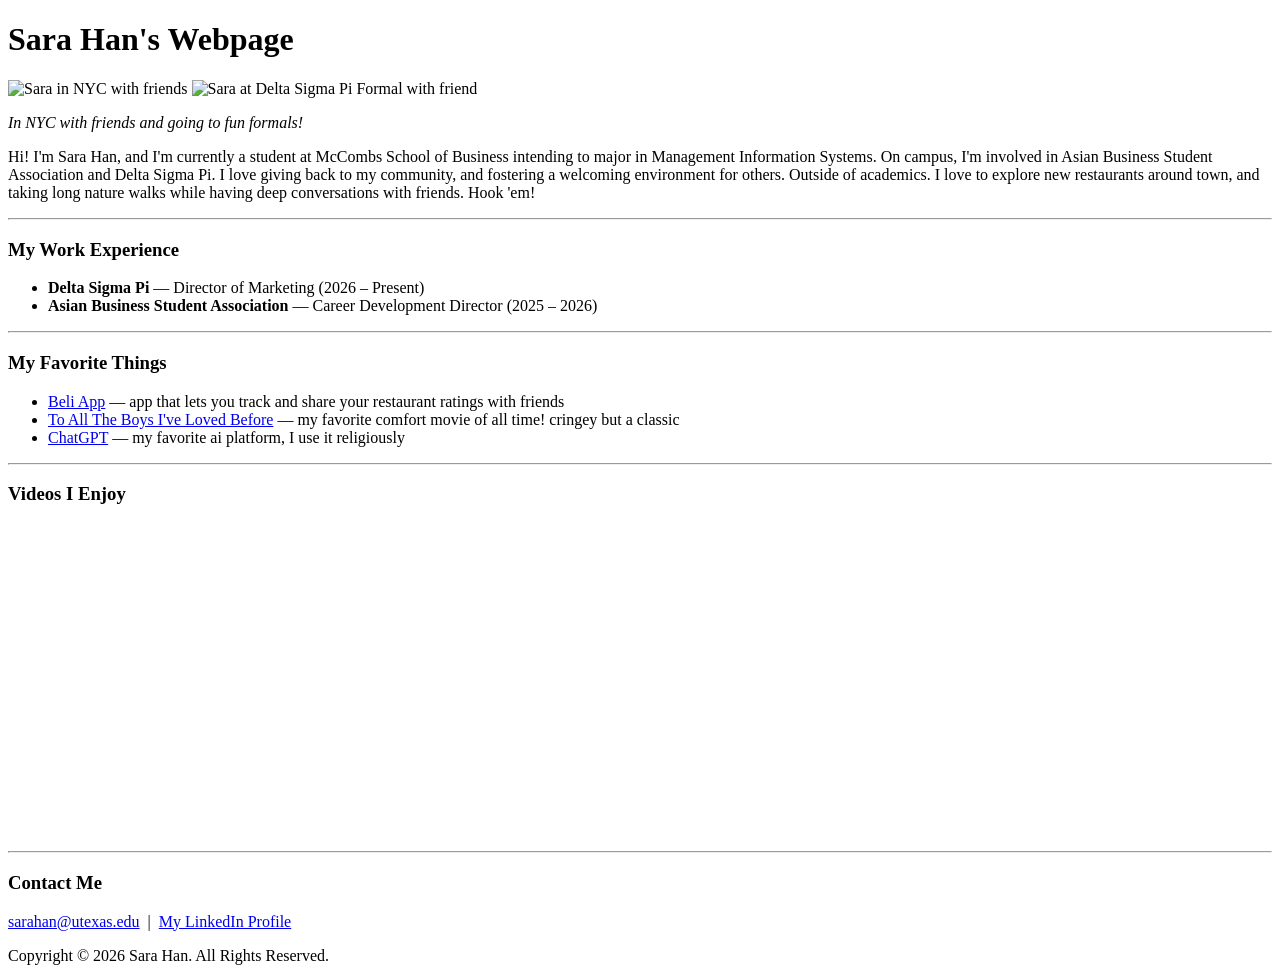
==== index.html @ ccd3fd5b "Create index.html" ====
<!DOCTYPE html>
<html>
<head>
  <!--The <title> tag is the name that shows up in the browser tab-->
  <title>Sara Han's Webpage</title>

  <!--This line connects our HTML page to a separate CSS file called style.css.
      CSS controls how the page looks (colors, fonts, spacing).
      Keeping CSS in its own file is a best practice—it keeps HTML clean.-->
  <link rel="stylesheet" href="style.css">
</head>

<body>

  <!--This is the title at the top of the page-->
  <h1 class="page-title">Sara Han's Webpage</h1>

  <!--Three photos in a horizontal row.
      The middle one is NOT actually me—see the caption below.
      Lesson for class: alt text should always be honest about what an image is.-->
  <div class="photo-row">
    <img class="row-photo"
         alt="Sara in NYC with friends"
         src="SaraNYC.jpeg" />
    <img class="row-photo"
         alt="Sara at Delta Sigma Pi Formal with friend"
         src="SaraFormal.jpeg" />
  </div>
  <p class="caption">
    <em>In NYC with friends and going to fun formals! </em>
  </p>

  <!--This is the About Me paragraph-->
  <p class="about-me">
    Hi! I'm Sara Han, and I'm currently a student at McCombs School of Business 
    intending to major in Management Information Systems. On campus, I'm involved
    in Asian Business Student Association and Delta Sigma Pi. I love giving back 
    to my community, and fostering a welcoming environment for others. Outside of 
    academics. I love to explore new restaurants around town, and taking long nature 
    walks while having deep conversations with friends. Hook 'em!
  </p>

  <hr />

  <!--Work experience as a bulleted list-->
  <h3>My Work Experience</h3>
  <ul>
    <li><strong>Delta Sigma Pi</strong> &mdash; Director of Marketing (2026 &ndash; Present)</li>
    <li><strong>Asian Business Student Association</strong> &mdash; Career Development Director (2025 &ndash; 2026)</li>
  </ul>

  <hr />

  <!--My Favorite Things: a bulleted list of links-->
  <h3>My Favorite Things</h3>
  <ul>
    <li><a href="https://beliapp.com/" target="_blank">Beli App</a> &mdash; app that lets you track and share your restaurant ratings with friends</li>
    <li><a href="https://www.imdb.com/title/tt3846674/" target="_blank">To All The Boys I've Loved Before</a> &mdash; my favorite comfort movie of all time! cringey but a classic</li>
    <li><a href="https://chatgpt.com/" target="_blank">ChatGPT</a> &mdash; my favorite ai platform, I use it religiously</li>
  </ul>

  <hr />

  <!--YouTube videos: each one is an iframe.
      Tip for students: to add your own, go to YouTube > Share > Embed,
      and copy the FULL iframe tag.-->
  <h3>Videos I Enjoy</h3>

  <div class="video-grid">

<iframe width="560" height="315" src="https://www.youtube.com/embed/PflRUUL4018?si=qaIZ7BN5LyIp2_wA" title="YouTube video player" frameborder="0" allow="accelerometer; autoplay; clipboard-write; encrypted-media; gyroscope; picture-in-picture; web-share" referrerpolicy="strict-origin-when-cross-origin" allowfullscreen></iframe>

  </div>

  <hr />

  <!--Contact section.
      The mailto: link opens the user's email program.
      LinkedIn opens in a new tab.-->
  <h3>Contact Me</h3>
  <p class="contact-line">
    <a href="mailto:sarahan@utexas.edu">sarahan@utexas.edu</a>
    &nbsp;|&nbsp;
    <a href="https://www.linkedin.com/in/sara-han28/" target="_blank">My LinkedIn Profile</a>
  </p>

  <!--Footer with copyright-->
  <footer class="page-footer">
    Copyright &copy; 2026 Sara Han. All Rights Reserved.
  </footer>

</body>
</html>
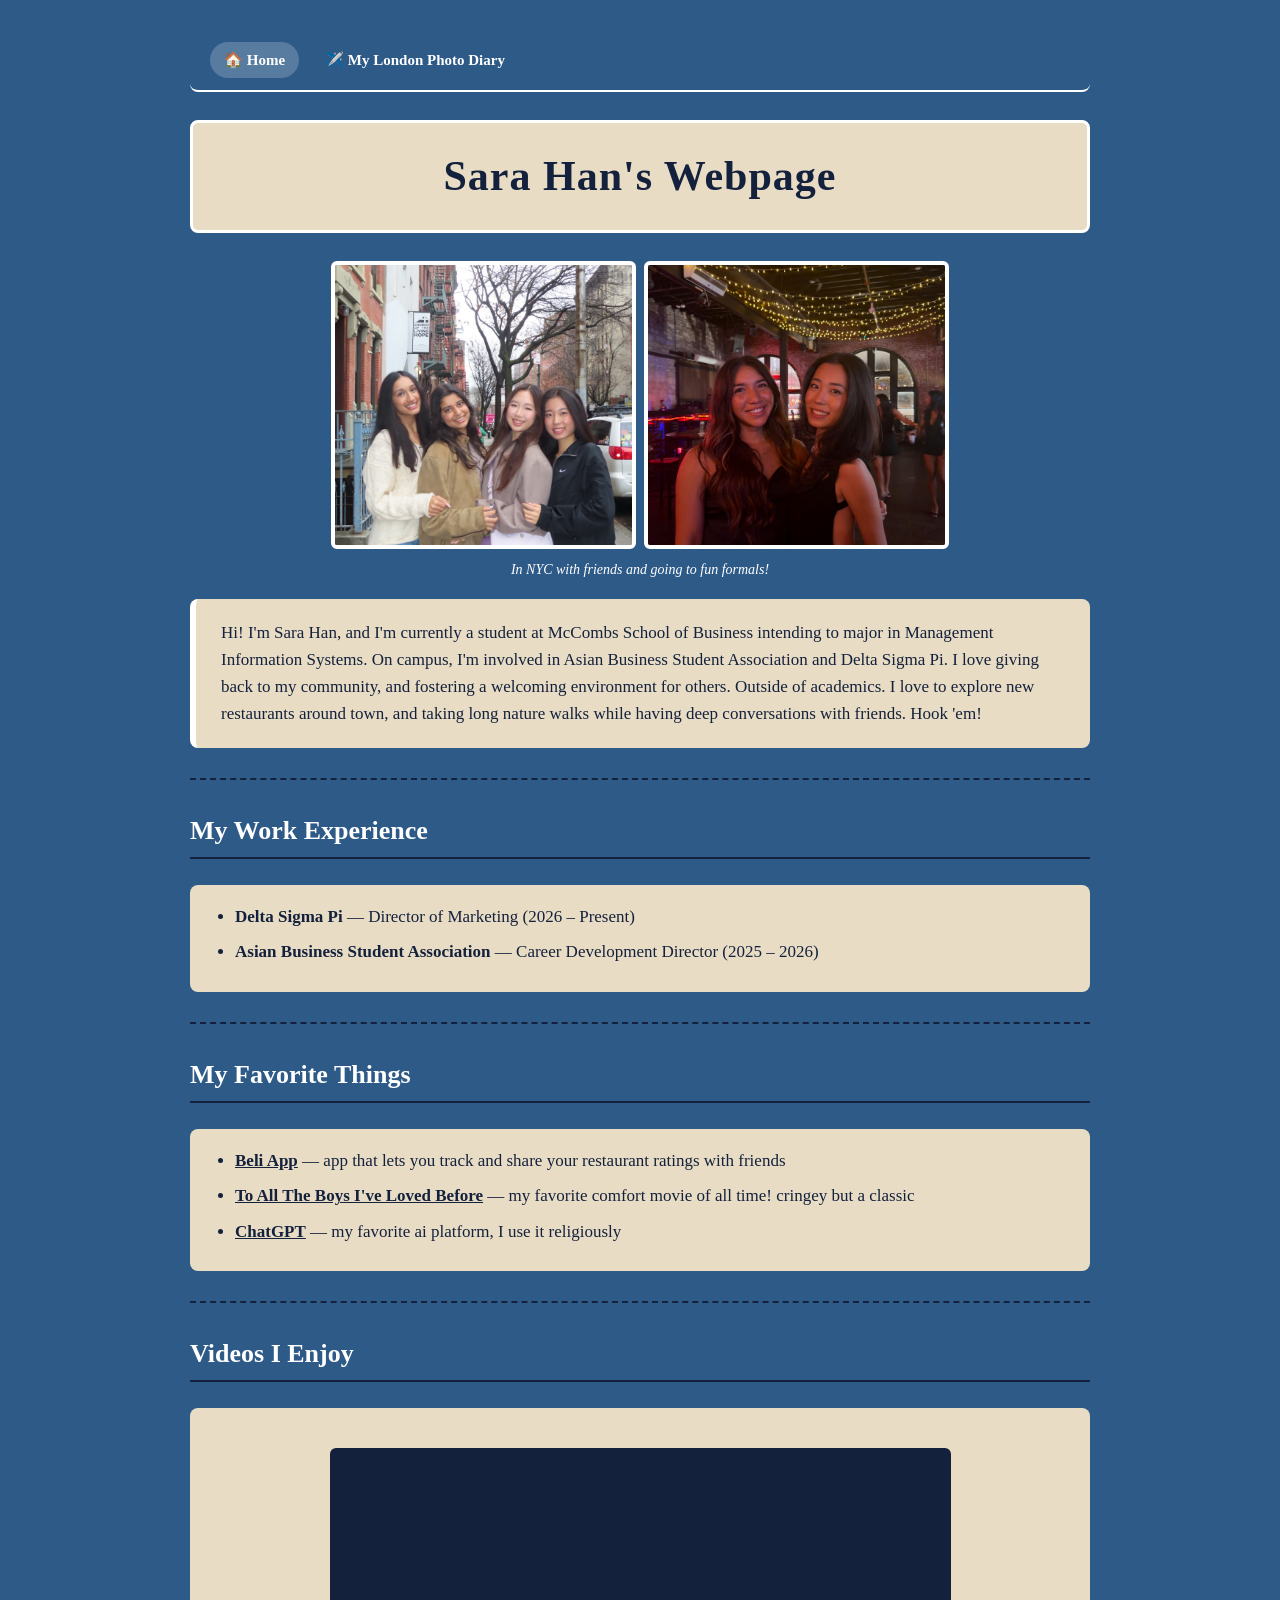
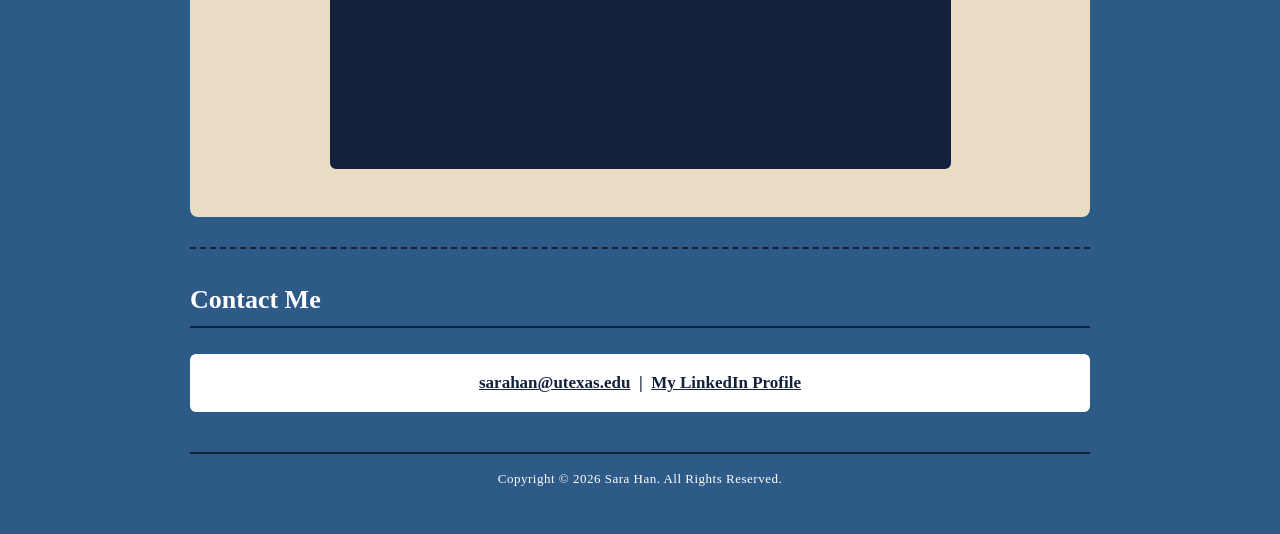
==== commit 9925844c: "Add files via upload" ====
--- a/index.html
+++ b/index.html
@@ -8,9 +8,40 @@
       CSS controls how the page looks (colors, fonts, spacing).
       Keeping CSS in its own file is a best practice—it keeps HTML clean.-->
   <link rel="stylesheet" href="style.css">
+  <style>
+    .site-nav {
+      display: flex;
+      gap: 12px;
+      padding: 12px 20px;
+      background: #2E5A88;
+      border-bottom: 2px solid #FFFFFF;
+      margin-bottom: 20px;
+      border-radius: 8px;
+    }
+    .nav-link {
+      color: #FFFFFF;
+      text-decoration: none;
+      font-family: Georgia, serif;
+      font-size: 15px;
+      padding: 6px 14px;
+      border-radius: 20px;
+      transition: background 0.2s;
+      font-weight: bold;
+    }
+    .nav-link:hover, .nav-link.active {
+      background: rgba(255,255,255,0.2);
+      color: #fff;
+    }
+  </style>
 </head>
 
 <body>
+
+  <!--Navigation bar to switch between pages-->
+  <nav class="site-nav">
+    <a href="index.html" class="nav-link active">🏠 Home</a>
+    <a href="london.html" class="nav-link">✈️ My London Photo Diary</a>
+  </nav>
 
   <!--This is the title at the top of the page-->
   <h1 class="page-title">Sara Han's Webpage</h1>
@@ -68,7 +99,7 @@
 
   <div class="video-grid">
 
-<iframe width="560" height="315" src="https://www.youtube.com/embed/PflRUUL4018?si=qaIZ7BN5LyIp2_wA" title="YouTube video player" frameborder="0" allow="accelerometer; autoplay; clipboard-write; encrypted-media; gyroscope; picture-in-picture; web-share" referrerpolicy="strict-origin-when-cross-origin" allowfullscreen></iframe>
+<iframe width="560" height="315" src="https://www.youtube.com/embed/LTA9bwp-RrU?si=Sk2kQ2CbNS7PnYPM" title="YouTube video player" frameborder="0" allow="accelerometer; autoplay; clipboard-write; encrypted-media; gyroscope; picture-in-picture; web-share" referrerpolicy="strict-origin-when-cross-origin" allowfullscreen></iframe>
 
   </div>
 
--- a/style.css
+++ b/style.css
@@ -0,0 +1,192 @@
+/* ============================================================
+   Clint Tuttle's Webpage - style.css
+   ============================================================
+   Color palette (UT Austin inspired):
+   - Burnt orange: #BF5700  (primary background)
+   - Navy:        #14213D   (primary text)
+   - Khaki:       #E8DCC4   (cards / content panels)
+   - White:       #FFFFFF   (highlights and contrast)
+   ============================================================ */
+
+/* ---- Page basics ---- */
+body {
+  background-color: #2E5A88;          /* burnt orange background */
+  color: #14213D;                     /* navy text for contrast  */
+  font-family: Georgia, "Times New Roman", serif;
+  max-width: 900px;
+  margin: 0 auto;                     /* centers the whole page  */
+  padding: 30px 20px;
+  line-height: 1.6;
+}
+
+/* ---- Page title ---- */
+.page-title {
+  text-align: center;
+  color: #14213D;                     /* navy title */
+  background-color: #E8DCC4;          /* khaki bar behind title */
+  font-size: 42px;
+  font-weight: bold;
+  padding: 20px;
+  border: 3px solid #FFFFFF;
+  border-radius: 8px;
+  letter-spacing: 1px;
+}
+
+/* ---- Photo row at top: three images side-by-side ---- */
+.photo-row {
+  display: flex;                      /* puts items in a row */
+  justify-content: center;            /* centers them horizontally */
+  align-items: stretch;
+  gap: 8px;                           /* small space between photos */
+  margin: 20px 0 10px 0;
+}
+
+.row-photo {
+  width: 33%;                         /* each photo takes ~one-third */
+  height: 280px;                      /* all photos same height */
+  object-fit: cover;                  /* crop to fill, no distortion */
+  border: 4px solid #FFFFFF;          /* navy frame */
+  border-radius: 6px;
+  background-color: #FFFFFF;
+}
+
+/* ---- Section headings (Fall 2026 Schedule, Videos, etc.) ---- */
+h3 {
+  color: #FFFFFF;                     /* white headings on orange */
+  font-size: 26px;
+  border-bottom: 2px solid #14213D;
+  padding-bottom: 6px;
+  margin-top: 30px;
+
+}
+
+/* ---- About Me paragraph ---- */
+.about-me {
+  background-color: #E8DCC4;          /* khaki "card" */
+  color: #14213D;
+  padding: 20px 25px;
+  border-radius: 8px;
+  border-left: 6px solid #FFFFFF;
+  font-size: 17px;
+}
+
+/* ---- Resume line ---- */
+.resume-line {
+  text-align: center;
+  background-color: #FFFFFF;
+  color: #14213D;
+  padding: 12px;
+  border-radius: 6px;
+  font-size: 18px;
+  font-weight: bold;
+}
+
+/* ---- Captions under photos ---- */
+.caption {
+  text-align: center;
+  color: #FFFFFF;
+  font-size: 14px;
+  margin-top: 0;
+  padding: 0 20px;
+}
+
+/* ---- Lists ---- */
+ol, ul {
+  background-color: #E8DCC4;
+  color: #14213D;
+  padding: 18px 18px 18px 45px;       /* extra left padding for bullets */
+  border-radius: 8px;
+  font-size: 17px;
+}
+
+li {
+  margin-bottom: 8px;
+}
+
+/* ---- Links ---- */
+a {
+  color: #14213D;
+  font-weight: bold;
+  text-decoration: underline;
+}
+
+a:hover {
+  color: #BF5700;
+  background-color: #FFFFFF;
+  padding: 1px 3px;
+  border-radius: 3px;
+}
+
+/* ---- Horizontal rules ---- */
+hr {
+  border: none;
+  border-top: 2px dashed #14213D;
+  margin: 30px 0;
+}
+
+/* ---- Video grid: 2 videos per row ---- */
+.video-grid {
+  justify-items: center;
+  text-align:center;
+  background-color: #E8DCC4;
+  padding: 40px;
+  border-radius: 8px;
+}
+
+.video-grid iframe {
+  width: 75%;
+  justify-items: center;
+  text-align:center;
+  border: 3px solid #14213D;
+  border-radius: 6px;
+  background-color: #14213D;
+}
+
+/* ---- Contact line ---- */
+.contact-line {
+  text-align: center;
+  background-color: #FFFFFF;
+  color: #14213D;
+  padding: 15px;
+  border-radius: 6px;
+  font-size: 17px;
+  font-weight: bold;
+}
+
+/* ---- Footer ---- */
+.page-footer {
+  text-align: center;
+  color: #FFFFFF;
+  font-size: 13px;
+  margin-top: 40px;
+  padding: 15px;
+  border-top: 2px solid #14213D;
+  letter-spacing: 0.5px;
+}
+
+/* ---- Mobile / smaller screens ---- */
+@media (max-width: 700px) {
+  .video-grid {
+    grid-template-columns: 1fr;
+  }
+
+  .page-title {
+    font-size: 30px;
+  }
+
+  /* Stack the photos vertically on small screens */
+  .photo-row {
+    flex-direction: column;
+    align-items: center;
+  }
+
+  .row-photo {
+    width: 90%;
+    height: 250px;
+  }
+
+  /* Stack contact links on small screens */
+  .contact-line {
+    font-size: 15px;
+  }
+}
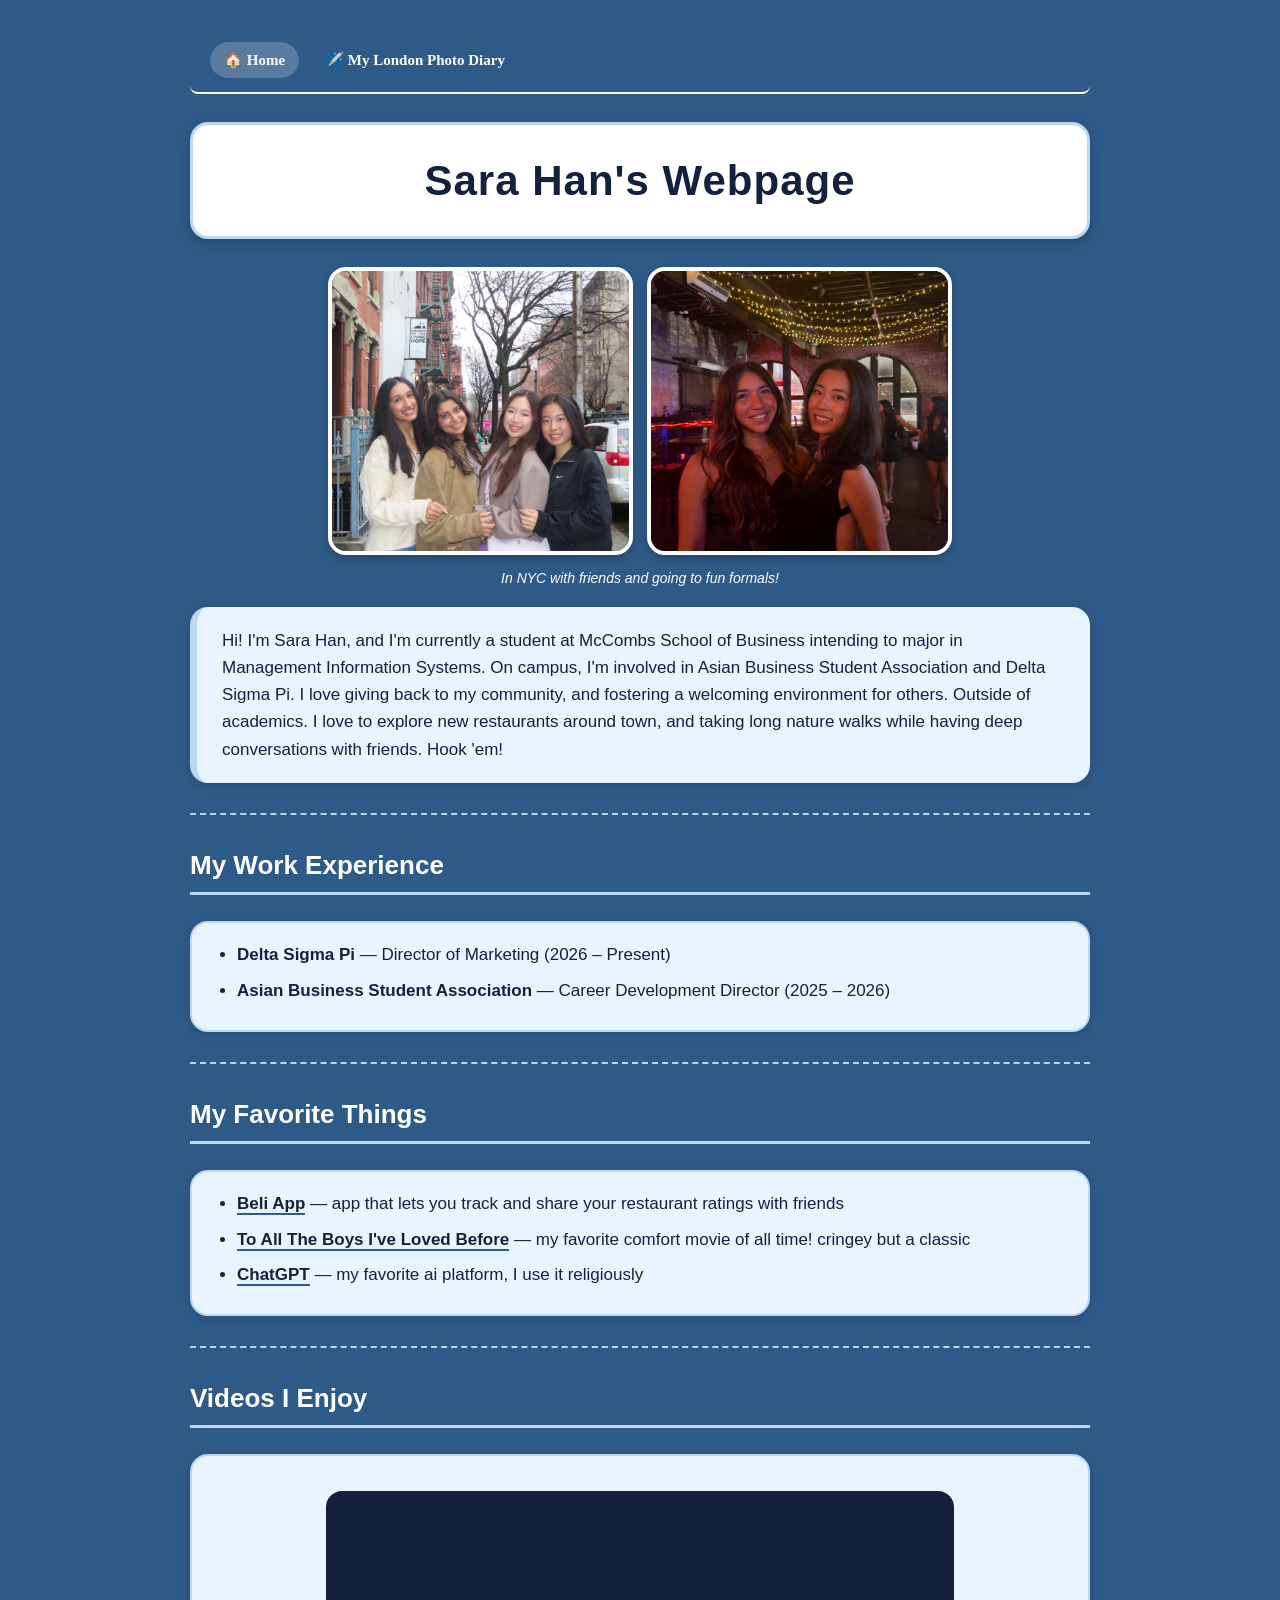
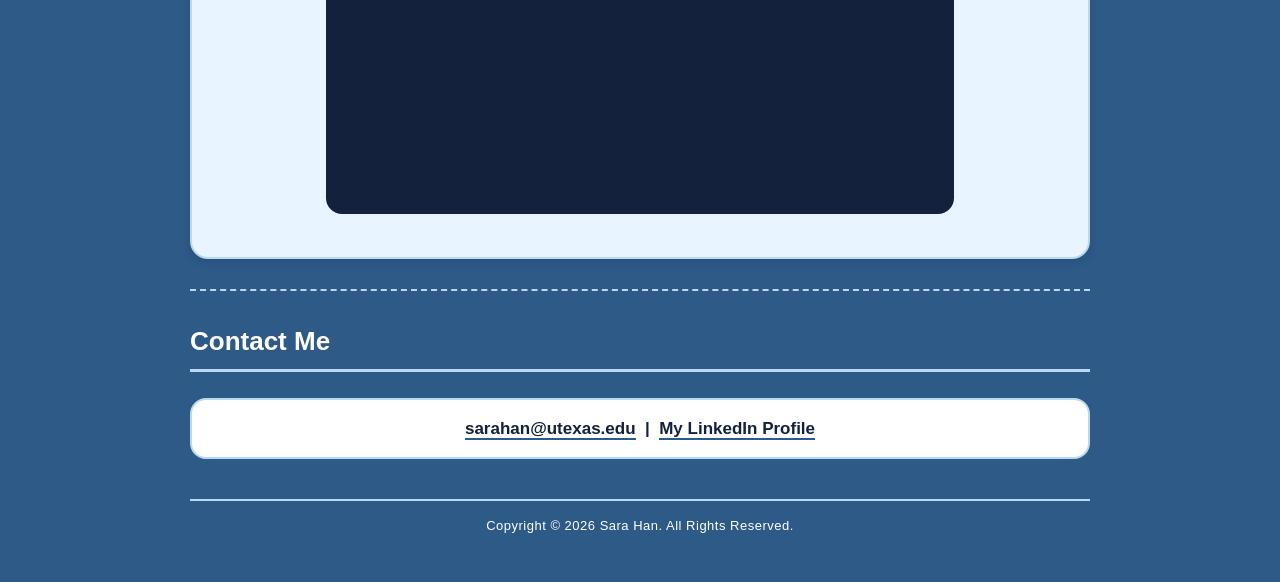
==== commit c50921b9: "Update index.html" ====
--- a/index.html
+++ b/index.html
@@ -7,7 +7,7 @@
   <!--This line connects our HTML page to a separate CSS file called style.css.
       CSS controls how the page looks (colors, fonts, spacing).
       Keeping CSS in its own file is a best practice—it keeps HTML clean.-->
-  <link rel="stylesheet" href="style.css">
+ <link rel="stylesheet" href="style.css?v=2">
   <style>
     .site-nav {
       display: flex;
--- a/style.css
+++ b/style.css
@@ -1,20 +1,22 @@
 /* ============================================================
-   Clint Tuttle's Webpage - style.css
+  Sara Han's Webpage - style.css
    ============================================================
-   Color palette (UT Austin inspired):
-   - Burnt orange: #BF5700  (primary background)
-   - Navy:        #14213D   (primary text)
-   - Khaki:       #E8DCC4   (cards / content panels)
-   - White:       #FFFFFF   (highlights and contrast)
+   CSS changes included:
+   1. Navy blue page background
+   2. Simple Trebuchet font
+   3. Updated title font color
+   4. Updated section/card background colors
+   5. Rounded corners on images, sections, videos, and boxes
+   6. Link hover effects
    ============================================================ */
 
 /* ---- Page basics ---- */
 body {
-  background-color: #2E5A88;          /* burnt orange background */
-  color: #14213D;                     /* navy text for contrast  */
-  font-family: Georgia, "Times New Roman", serif;
+  background-color: #2E5A88;
+  color: #14213D;
+  font-family: "Trebuchet MS", Arial, sans-serif;
   max-width: 900px;
-  margin: 0 auto;                     /* centers the whole page  */
+  margin: 0 auto;
   padding: 30px 20px;
   line-height: 1.6;
 }
@@ -22,52 +24,54 @@
 /* ---- Page title ---- */
 .page-title {
   text-align: center;
-  color: #14213D;                     /* navy title */
-  background-color: #E8DCC4;          /* khaki bar behind title */
+  color: #14213D;
+  background-color: #FFFFFF;
   font-size: 42px;
   font-weight: bold;
-  padding: 20px;
-  border: 3px solid #FFFFFF;
-  border-radius: 8px;
+  padding: 22px;
+  border: 3px solid #BBD8F2;
+  border-radius: 18px;
   letter-spacing: 1px;
+  box-shadow: 0 4px 12px rgba(0, 0, 0, 0.18);
 }
 
 /* ---- Photo row at top: three images side-by-side ---- */
 .photo-row {
-  display: flex;                      /* puts items in a row */
-  justify-content: center;            /* centers them horizontally */
+  display: flex;
+  justify-content: center;
   align-items: stretch;
-  gap: 8px;                           /* small space between photos */
-  margin: 20px 0 10px 0;
+  gap: 14px;
+  margin: 22px 0 12px 0;
 }
 
 .row-photo {
-  width: 33%;                         /* each photo takes ~one-third */
-  height: 280px;                      /* all photos same height */
-  object-fit: cover;                  /* crop to fill, no distortion */
-  border: 4px solid #FFFFFF;          /* navy frame */
-  border-radius: 6px;
-  background-color: #FFFFFF;
-}
-
-/* ---- Section headings (Fall 2026 Schedule, Videos, etc.) ---- */
+  width: 33%;
+  height: 280px;
+  object-fit: cover;
+  border: 4px solid #FFFFFF;
+  border-radius: 18px;
+  background-color: #FFFFFF;
+  box-shadow: 0 4px 10px rgba(0, 0, 0, 0.2);
+}
+
+/* ---- Section headings ---- */
 h3 {
-  color: #FFFFFF;                     /* white headings on orange */
+  color: #FFFFFF;
   font-size: 26px;
-  border-bottom: 2px solid #14213D;
+  border-bottom: 3px solid #BBD8F2;
   padding-bottom: 6px;
   margin-top: 30px;
-
 }
 
 /* ---- About Me paragraph ---- */
 .about-me {
-  background-color: #E8DCC4;          /* khaki "card" */
+  background-color: #E8F4FF;
   color: #14213D;
   padding: 20px 25px;
-  border-radius: 8px;
-  border-left: 6px solid #FFFFFF;
+  border-radius: 18px;
+  border-left: 7px solid #BBD8F2;
   font-size: 17px;
+  box-shadow: 0 3px 10px rgba(0, 0, 0, 0.12);
 }
 
 /* ---- Resume line ---- */
@@ -75,10 +79,11 @@
   text-align: center;
   background-color: #FFFFFF;
   color: #14213D;
-  padding: 12px;
-  border-radius: 6px;
+  padding: 14px;
+  border-radius: 16px;
   font-size: 18px;
   font-weight: bold;
+  border: 2px solid #BBD8F2;
 }
 
 /* ---- Captions under photos ---- */
@@ -88,15 +93,18 @@
   font-size: 14px;
   margin-top: 0;
   padding: 0 20px;
+  font-style: italic;
 }
 
 /* ---- Lists ---- */
 ol, ul {
-  background-color: #E8DCC4;
-  color: #14213D;
-  padding: 18px 18px 18px 45px;       /* extra left padding for bullets */
-  border-radius: 8px;
+  background-color: #E8F4FF;
+  color: #14213D;
+  padding: 18px 18px 18px 45px;
+  border-radius: 18px;
   font-size: 17px;
+  border: 2px solid #BBD8F2;
+  box-shadow: 0 3px 10px rgba(0, 0, 0, 0.1);
 }
 
 li {
@@ -107,38 +115,42 @@
 a {
   color: #14213D;
   font-weight: bold;
-  text-decoration: underline;
+  text-decoration: none;
+  border-bottom: 2px solid #2E5A88;
 }
 
 a:hover {
-  color: #BF5700;
-  background-color: #FFFFFF;
-  padding: 1px 3px;
-  border-radius: 3px;
+  color: #FFFFFF;
+  background-color: #14213D;
+  padding: 2px 5px;
+  border-radius: 8px;
+  border-bottom: none;
 }
 
 /* ---- Horizontal rules ---- */
 hr {
   border: none;
-  border-top: 2px dashed #14213D;
+  border-top: 2px dashed #BBD8F2;
   margin: 30px 0;
 }
 
-/* ---- Video grid: 2 videos per row ---- */
+/* ---- Video grid ---- */
 .video-grid {
   justify-items: center;
-  text-align:center;
-  background-color: #E8DCC4;
-  padding: 40px;
-  border-radius: 8px;
+  text-align: center;
+  background-color: #E8F4FF;
+  padding: 35px;
+  border-radius: 18px;
+  border: 2px solid #BBD8F2;
+  box-shadow: 0 3px 10px rgba(0, 0, 0, 0.12);
 }
 
 .video-grid iframe {
   width: 75%;
   justify-items: center;
-  text-align:center;
-  border: 3px solid #14213D;
-  border-radius: 6px;
+  text-align: center;
+  border: 4px solid #14213D;
+  border-radius: 16px;
   background-color: #14213D;
 }
 
@@ -148,9 +160,10 @@
   background-color: #FFFFFF;
   color: #14213D;
   padding: 15px;
-  border-radius: 6px;
+  border-radius: 16px;
   font-size: 17px;
   font-weight: bold;
+  border: 2px solid #BBD8F2;
 }
 
 /* ---- Footer ---- */
@@ -160,7 +173,7 @@
   font-size: 13px;
   margin-top: 40px;
   padding: 15px;
-  border-top: 2px solid #14213D;
+  border-top: 2px solid #BBD8F2;
   letter-spacing: 0.5px;
 }
 
@@ -174,7 +187,6 @@
     font-size: 30px;
   }
 
-  /* Stack the photos vertically on small screens */
   .photo-row {
     flex-direction: column;
     align-items: center;
@@ -185,7 +197,6 @@
     height: 250px;
   }
 
-  /* Stack contact links on small screens */
   .contact-line {
     font-size: 15px;
   }
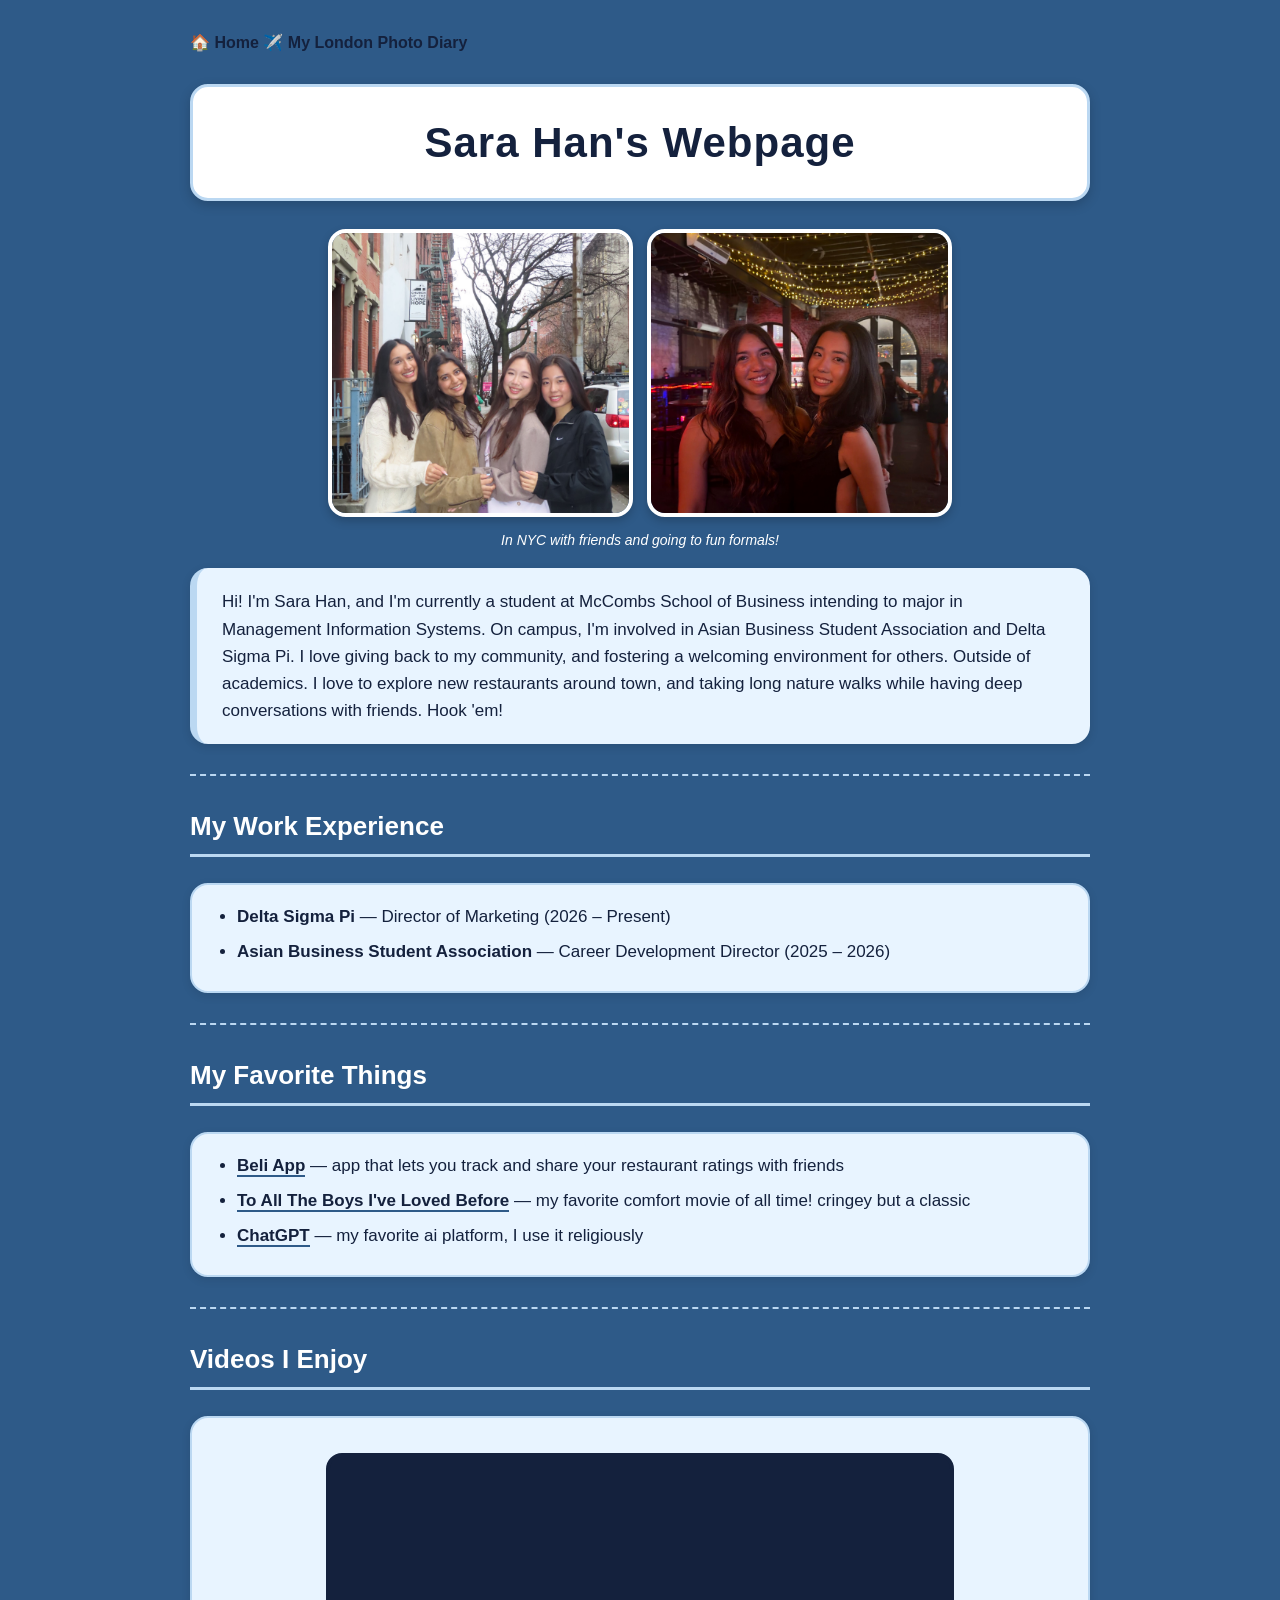
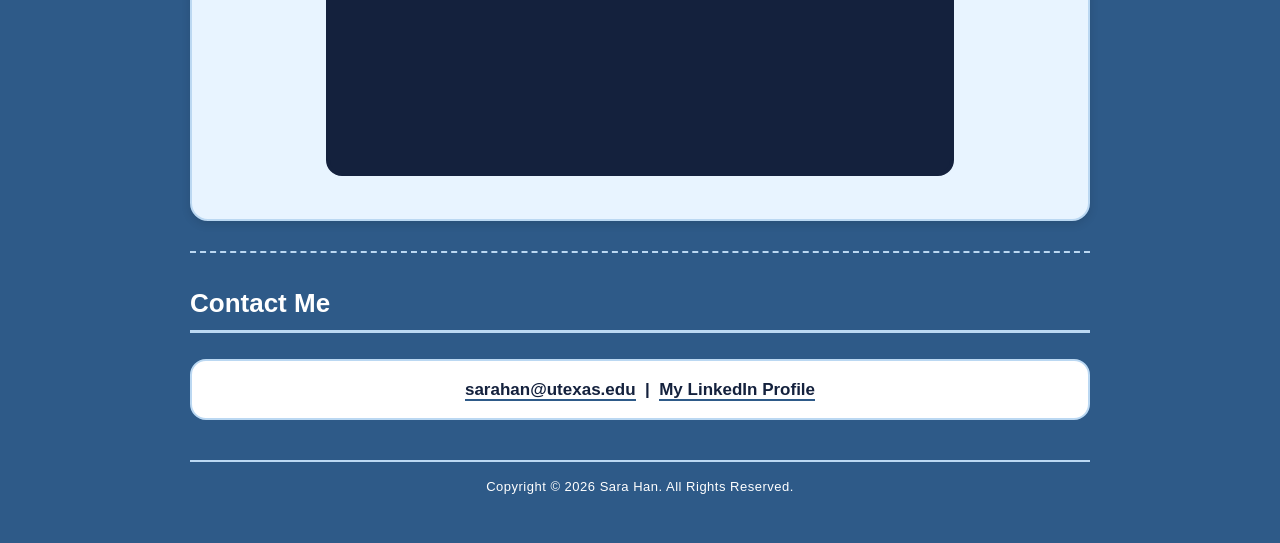
==== commit 4378089c: "Update index.html" ====
--- a/index.html
+++ b/index.html
@@ -8,31 +8,6 @@
       CSS controls how the page looks (colors, fonts, spacing).
       Keeping CSS in its own file is a best practice—it keeps HTML clean.-->
  <link rel="stylesheet" href="style.css?v=2">
-  <style>
-    .site-nav {
-      display: flex;
-      gap: 12px;
-      padding: 12px 20px;
-      background: #2E5A88;
-      border-bottom: 2px solid #FFFFFF;
-      margin-bottom: 20px;
-      border-radius: 8px;
-    }
-    .nav-link {
-      color: #FFFFFF;
-      text-decoration: none;
-      font-family: Georgia, serif;
-      font-size: 15px;
-      padding: 6px 14px;
-      border-radius: 20px;
-      transition: background 0.2s;
-      font-weight: bold;
-    }
-    .nav-link:hover, .nav-link.active {
-      background: rgba(255,255,255,0.2);
-      color: #fff;
-    }
-  </style>
 </head>
 
 <body>
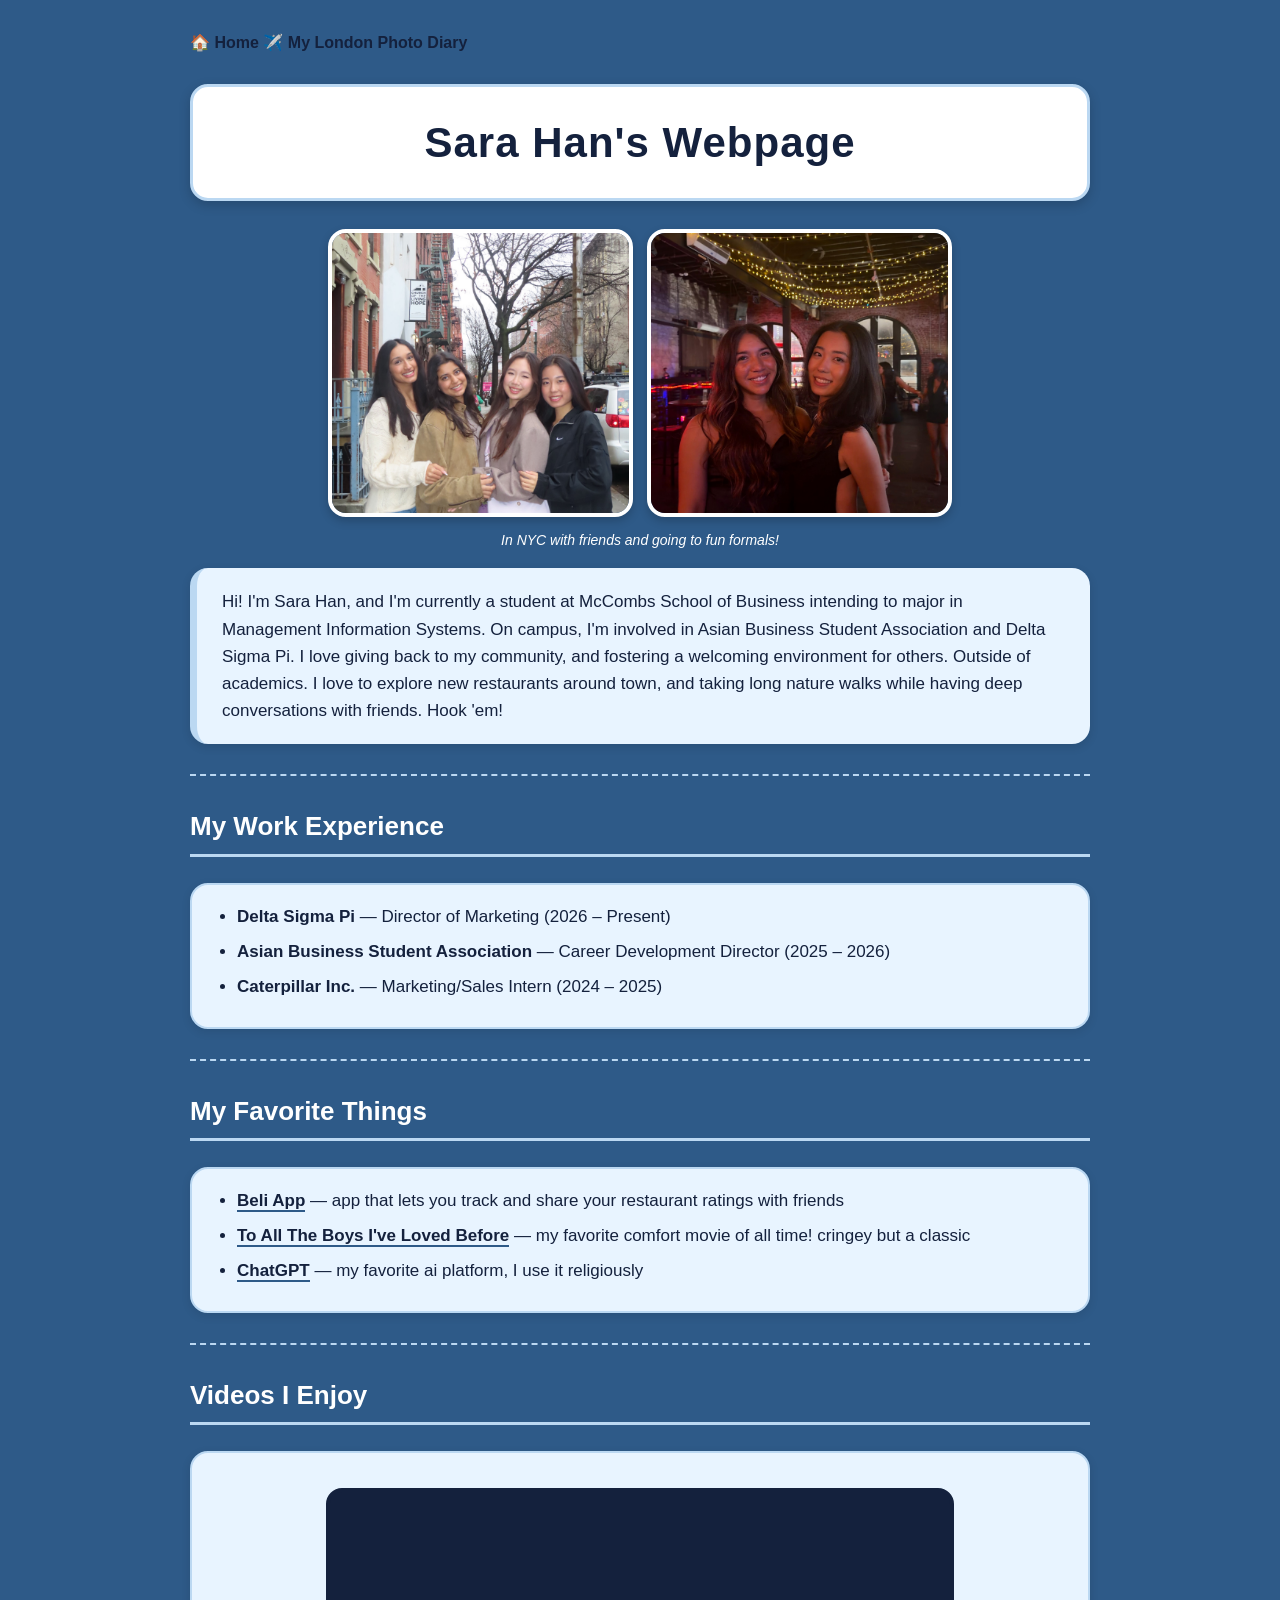
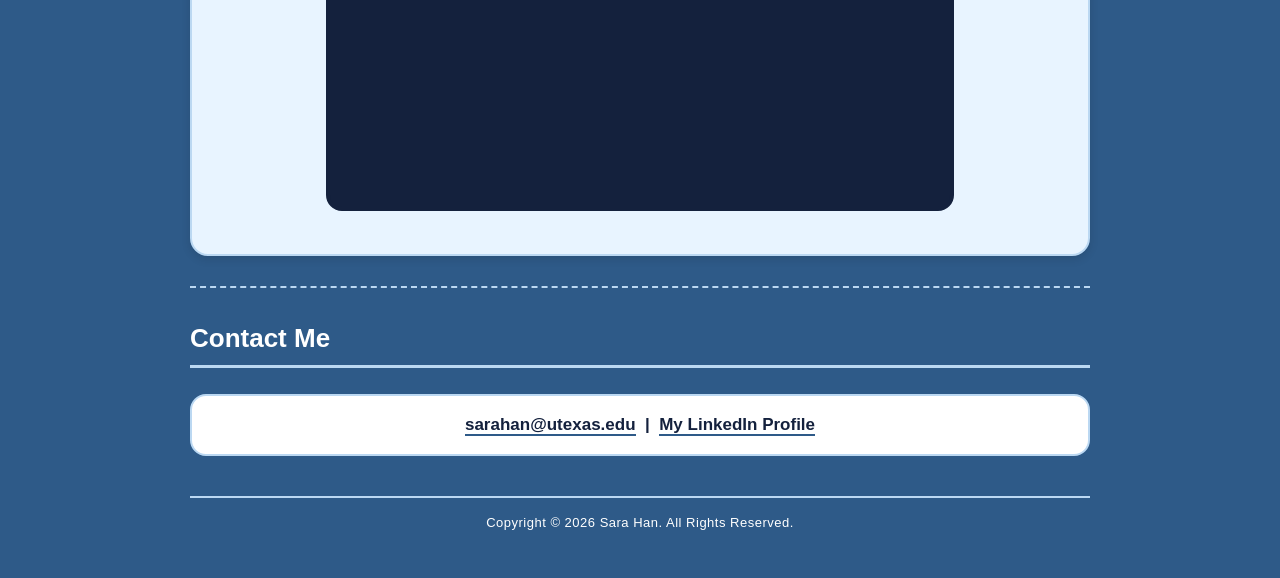
==== commit 975a8655: "Update index.html" ====
--- a/index.html
+++ b/index.html
@@ -14,8 +14,8 @@
 
   <!--Navigation bar to switch between pages-->
   <nav class="site-nav">
-    <a href="index.html" class="nav-link active">🏠 Home</a>
-    <a href="london.html" class="nav-link">✈️ My London Photo Diary</a>
+  <a href="index.html?v=10" class="nav-link">🏠 Home</a>
+<a href="london.html?v=10" class="nav-link active">✈️ My London Photo Diary</a>
   </nav>
 
   <!--This is the title at the top of the page-->
@@ -53,6 +53,7 @@
   <ul>
     <li><strong>Delta Sigma Pi</strong> &mdash; Director of Marketing (2026 &ndash; Present)</li>
     <li><strong>Asian Business Student Association</strong> &mdash; Career Development Director (2025 &ndash; 2026)</li>
+    <li><strong>Caterpillar Inc.</strong> &mdash; Marketing/Sales Intern (2024 &ndash; 2025)</li>
   </ul>
 
   <hr />
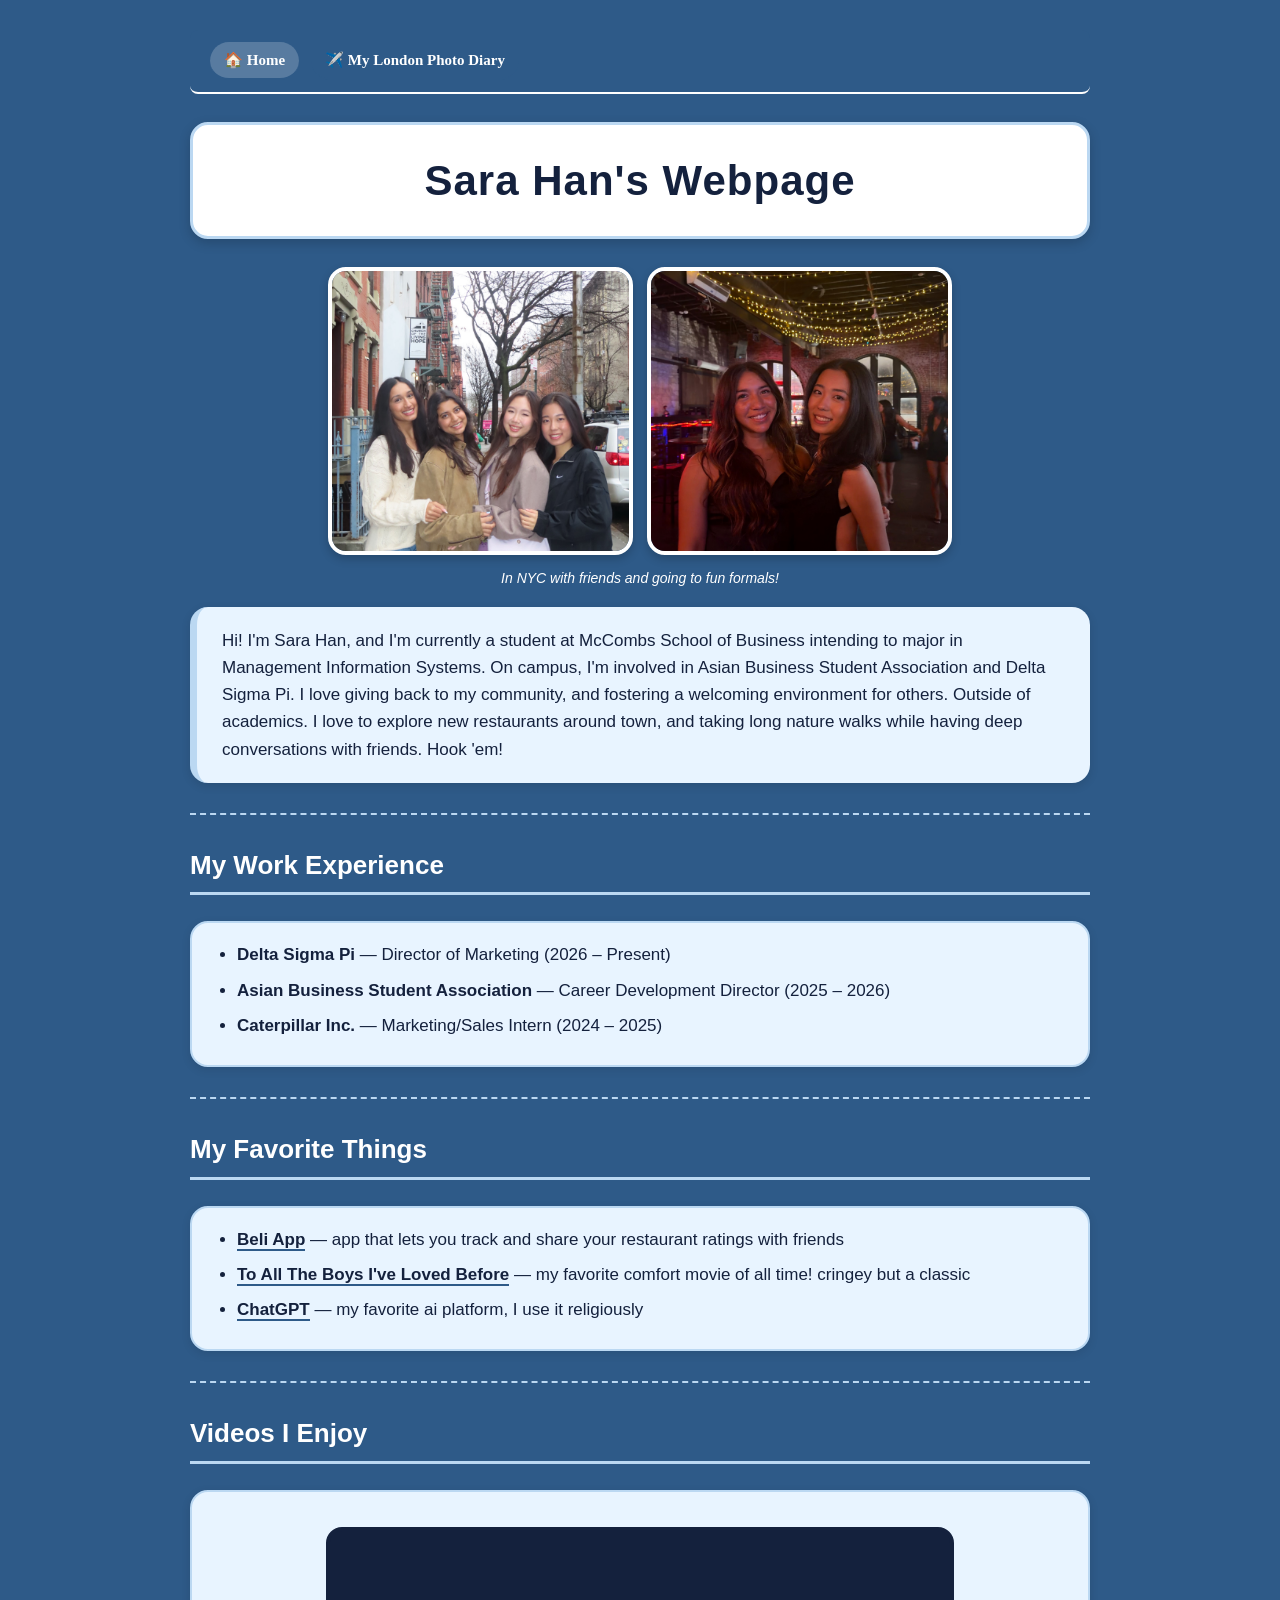
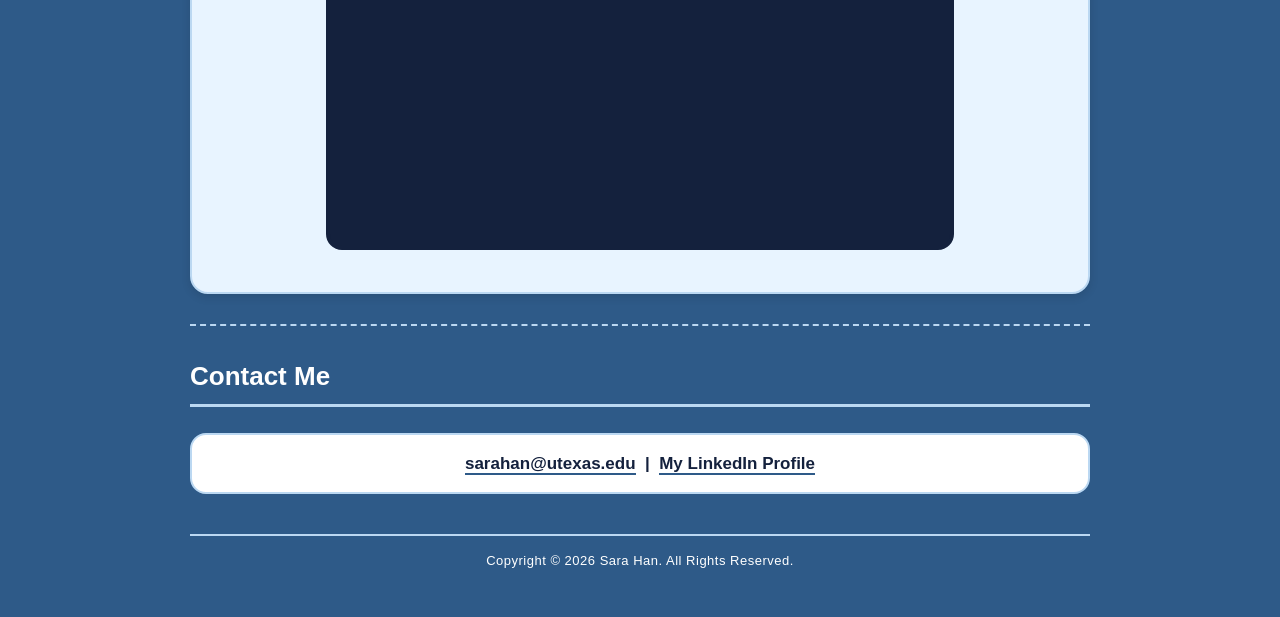
==== commit 152c3ffc: "Add files via upload" ====
--- a/index.html
+++ b/index.html
@@ -7,15 +7,40 @@
   <!--This line connects our HTML page to a separate CSS file called style.css.
       CSS controls how the page looks (colors, fonts, spacing).
       Keeping CSS in its own file is a best practice—it keeps HTML clean.-->
- <link rel="stylesheet" href="style.css?v=2">
+  <link rel="stylesheet" href="style.css">
+  <style>
+    .site-nav {
+      display: flex;
+      gap: 12px;
+      padding: 12px 20px;
+      background: #2E5A88;
+      border-bottom: 2px solid #FFFFFF;
+      margin-bottom: 20px;
+      border-radius: 8px;
+    }
+    .nav-link {
+      color: #FFFFFF;
+      text-decoration: none;
+      font-family: Georgia, serif;
+      font-size: 15px;
+      padding: 6px 14px;
+      border-radius: 20px;
+      transition: background 0.2s;
+      font-weight: bold;
+    }
+    .nav-link:hover, .nav-link.active {
+      background: rgba(255,255,255,0.2);
+      color: #fff;
+    }
+  </style>
 </head>
 
 <body>
 
   <!--Navigation bar to switch between pages-->
   <nav class="site-nav">
-  <a href="index.html?v=10" class="nav-link">🏠 Home</a>
-<a href="london.html?v=10" class="nav-link active">✈️ My London Photo Diary</a>
+    <a href="index.html" class="nav-link active">🏠 Home</a>
+    <a href="london.html" class="nav-link">✈️ My London Photo Diary</a>
   </nav>
 
   <!--This is the title at the top of the page-->
@@ -53,7 +78,7 @@
   <ul>
     <li><strong>Delta Sigma Pi</strong> &mdash; Director of Marketing (2026 &ndash; Present)</li>
     <li><strong>Asian Business Student Association</strong> &mdash; Career Development Director (2025 &ndash; 2026)</li>
-    <li><strong>Caterpillar Inc.</strong> &mdash; Marketing/Sales Intern (2024 &ndash; 2025)</li>
+     <li><strong>Caterpillar Inc.</strong> &mdash; Marketing/Sales Intern (2024 &ndash; 2025)</li>
   </ul>
 
   <hr />
